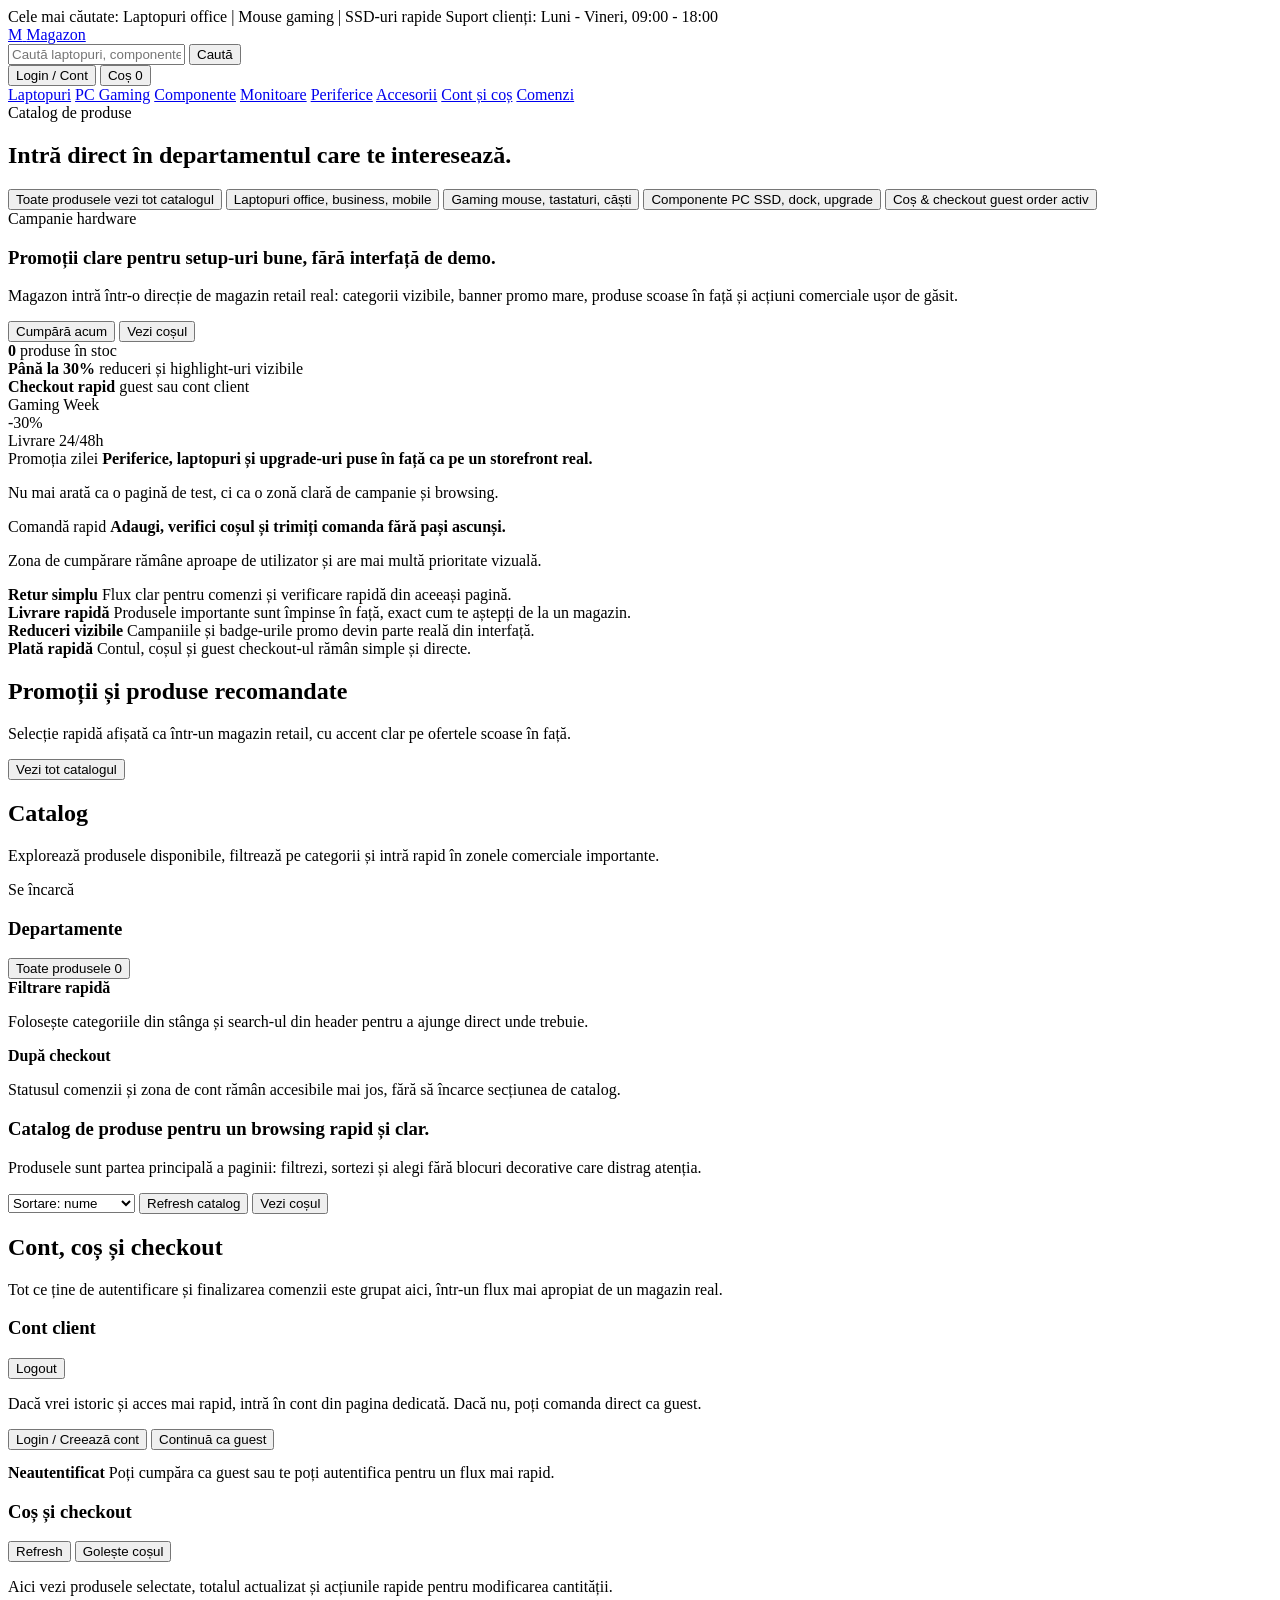
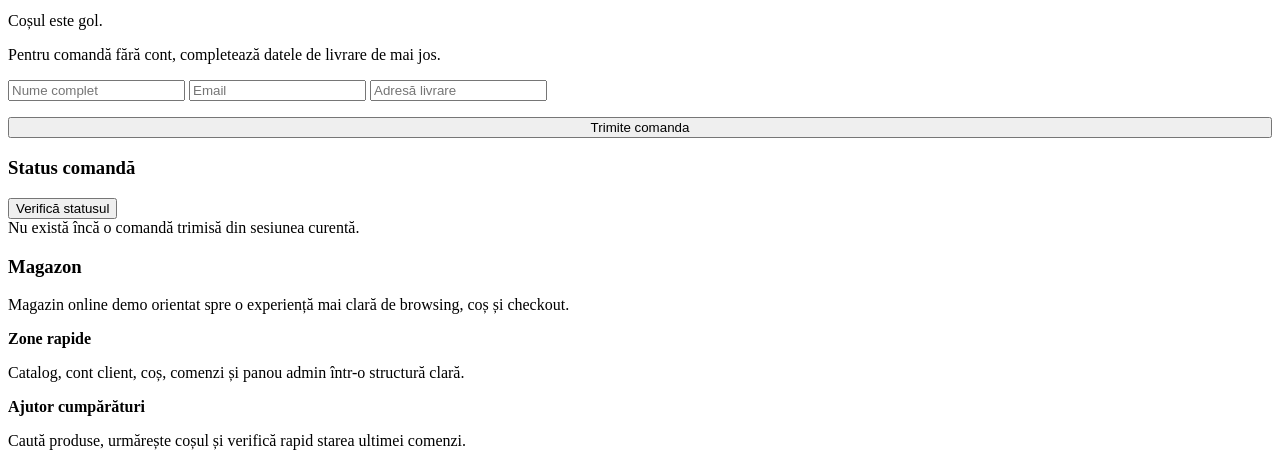
==== frontend/public/index.html @ 5ca39d5e "add admin 2" ====
<!DOCTYPE html>
<html lang="ro">
  <head>
    <meta charset="UTF-8" />
    <meta name="viewport" content="width=device-width, initial-scale=1.0" />
    <title>Magazon</title>
    <link rel="stylesheet" href="/assets/css/storefront.css" />
  </head>
  <body>
    <div class="topbar">
      <div class="topbar-inner">
        <span>Cele mai căutate: Laptopuri office | Mouse gaming | SSD-uri rapide</span>
        <span>Suport clienți: Luni - Vineri, 09:00 - 18:00</span>
      </div>
    </div>

      <header class="header">
      <div class="header-inner">
        <a class="logo" href="#hero" aria-label="Magazon">
          <span class="logo-mark">M</span>
          <span>Magazon</span>
        </a>
        <div class="search">
          <input id="search-input" placeholder="Caută laptopuri, componente, periferice, accesorii..." oninput="renderProducts()" />
          <button onclick="renderProducts()">Caută</button>
        </div>
        <div class="header-actions">
          <button class="icon-button" id="account-button" onclick="openAccount()">Login / Cont</button>
          <button class="icon-button cart-button" onclick="focusCart()">Coș <span id="cart-count">0</span></button>
        </div>
      </div>
      <nav class="nav">
        <div class="nav-inner">
          <a href="#hero">Laptopuri</a>
          <a href="#hero">PC Gaming</a>
          <a href="#hero">Componente</a>
          <a href="#hero">Monitoare</a>
          <a href="#hero">Periferice</a>
          <a href="#hero">Accesorii</a>
          <a href="#hero">Cont și coș</a>
          <a href="#hero">Comenzi</a>
          <a href="/admin.html" id="admin-nav" style="display:none;">Panou admin</a>
        </div>
      </nav>
    </header>

    <div class="shell">
      <section class="hero hero-retail" id="hero">
        <aside class="hero-side retail-menu">
          <div class="menu-head">
            <span class="eyebrow dark">Catalog de produse</span>
            <h2>Intră direct în departamentul care te interesează.</h2>
          </div>
          <div class="rail-list">
            <button class="rail-item" onclick="selectCategory(null)">Toate produsele <span>vezi tot catalogul</span></button>
            <button class="rail-item" onclick="selectCategory(null)">Laptopuri <span>office, business, mobile</span></button>
            <button class="rail-item" onclick="selectCategory(null)">Gaming <span>mouse, tastaturi, căști</span></button>
            <button class="rail-item" onclick="selectCategory(null)">Componente PC <span>SSD, dock, upgrade</span></button>
            <button class="rail-item" onclick="focusCart()">Coș & checkout <span>guest order activ</span></button>
          </div>
        </aside>

        <article class="hero-card retail-banner">
          <div class="banner-content">
            <span class="eyebrow">Campanie hardware</span>
            <h1>Promoții clare pentru setup-uri bune, fără interfață de demo.</h1>
            <p>
              Magazon intră într-o direcție de magazin retail real: categorii vizibile, banner promo
              mare, produse scoase în față și acțiuni comerciale ușor de găsit.
            </p>
            <div class="hero-actions">
              <button class="primary" onclick="selectCategory(null)">Cumpără acum</button>
              <button class="secondary" onclick="focusCart()">Vezi coșul</button>
            </div>
            <div class="hero-metrics">
              <div class="metric highlight">
                <strong id="all-count">0</strong>
                <span>produse în stoc</span>
              </div>
              <div class="metric">
                <strong>Până la 30%</strong>
                <span>reduceri și highlight-uri vizibile</span>
              </div>
              <div class="metric">
                <strong>Checkout rapid</strong>
                <span>guest sau cont client</span>
              </div>
            </div>
          </div>
          <div class="banner-flash flash-one">Gaming Week</div>
          <div class="banner-flash flash-two">-30%</div>
          <div class="banner-flash flash-three">Livrare 24/48h</div>
        </article>

        <div class="hero-offers retail-offers">
          <article class="offer-card statement-card">
            <span class="category-badge warm">Promoția zilei</span>
            <strong>Periferice, laptopuri și upgrade-uri puse în față ca pe un storefront real.</strong>
            <p>Nu mai arată ca o pagină de test, ci ca o zonă clară de campanie și browsing.</p>
          </article>
          <article class="offer-card accent-card">
            <span class="category-badge cool">Comandă rapid</span>
            <strong>Adaugi, verifici coșul și trimiți comanda fără pași ascunși.</strong>
            <p>Zona de cumpărare rămâne aproape de utilizator și are mai multă prioritate vizuală.</p>
          </article>
        </div>
      </section>

      <section class="service-strip">
        <article class="service-pill">
          <strong>Retur simplu</strong>
          <span>Flux clar pentru comenzi și verificare rapidă din aceeași pagină.</span>
        </article>
        <article class="service-pill">
          <strong>Livrare rapidă</strong>
          <span>Produsele importante sunt împinse în față, exact cum te aștepți de la un magazin.</span>
        </article>
        <article class="service-pill">
          <strong>Reduceri vizibile</strong>
          <span>Campaniile și badge-urile promo devin parte reală din interfață.</span>
        </article>
        <article class="service-pill">
          <strong>Plată rapidă</strong>
          <span>Contul, coșul și guest checkout-ul rămân simple și directe.</span>
        </article>
      </section>

      <section class="section storefront-hidden">
        <div class="featured-head">
          <div>
            <h2>Promoții și produse recomandate</h2>
            <p>Selecție rapidă afișată ca într-un magazin retail, cu accent clar pe ofertele scoase în față.</p>
          </div>
          <button class="secondary" onclick="document.getElementById('catalog').scrollIntoView({ behavior: 'smooth' })">Vezi tot catalogul</button>
        </div>
        <div class="featured-grid" id="featured-products"></div>
      </section>

      <section class="section storefront-hidden" id="catalog">
        <div class="section-head">
          <div>
            <h2>Catalog</h2>
            <p class="section-subtitle">
              Explorează produsele disponibile, filtrează pe categorii și intră rapid în zonele comerciale importante.
            </p>
          </div>
          <span class="status-badge" id="catalog-status">Se încarcă</span>
        </div>

        <div class="catalog-layout">
          <aside class="catalog-side">
            <section class="panel">
              <div class="panel-head">
                <h3 class="panel-title">Departamente</h3>
              </div>
              <div class="category-list" id="category-list">
                <button class="category-item active" onclick="selectCategory(null)">Toate produsele <span>0</span></button>
              </div>
            </section>

            <section class="mini-stack">
              <article class="mini-card">
                <strong>Filtrare rapidă</strong>
                <p>Folosește categoriile din stânga și search-ul din header pentru a ajunge direct unde trebuie.</p>
              </article>
              <article class="mini-card">
                <strong>După checkout</strong>
                <p>Statusul comenzii și zona de cont rămân accesibile mai jos, fără să încarce secțiunea de catalog.</p>
              </article>
            </section>
          </aside>

          <div class="catalog-main">
            <article class="catalog-banner">
              <h1>Catalog de produse pentru un browsing rapid și clar.</h1>
              <p>
                Produsele sunt partea principală a paginii: filtrezi, sortezi și alegi fără blocuri decorative care distrag atenția.
              </p>
            </article>

            <div class="toolbar">
              <select id="sort-select" onchange="renderProducts()">
                <option value="name">Sortare: nume</option>
                <option value="price-asc">Preț crescător</option>
                <option value="price-desc">Preț descrescător</option>
              </select>
              <button class="secondary" onclick="loadProducts()">Refresh catalog</button>
              <button class="secondary" onclick="focusCart()">Vezi coșul</button>
            </div>

            <div class="product-grid" id="products"></div>
          </div>
        </div>
      </section>

      <section class="section storefront-hidden" id="workspace">
        <div class="workspace-head">
          <div>
            <h2>Cont, coș și checkout</h2>
            <p>
              Tot ce ține de autentificare și finalizarea comenzii este grupat aici, într-un flux mai apropiat de un magazin real.
            </p>
          </div>
        </div>

        <div class="workspace-grid">
          <section class="panel workspace-panel" id="account">
            <div class="panel-head">
              <h3 class="panel-title">Cont client</h3>
              <button class="secondary" id="logout-button" onclick="logout()">Logout</button>
            </div>
            <div class="account-content">
              <p class="workspace-copy">
                Dacă vrei istoric și acces mai rapid, intră în cont din pagina dedicată. Dacă nu, poți comanda direct ca guest.
              </p>
              <div class="account-actions">
                <button class="primary" onclick="goToLogin()">Login / Creează cont</button>
                <button class="secondary" onclick="focusCart()">Continuă ca guest</button>
              </div>
              <div class="user-box" style="margin-top: 14px;">
                <strong id="user-state">Neautentificat</strong>
                <span class="muted" id="user-role">Poți cumpăra ca guest sau te poți autentifica pentru un flux mai rapid.</span>
              </div>
            </div>
          </section>

          <section class="panel workspace-panel" id="cart">
            <div class="panel-head">
              <h3 class="panel-title">Coș și checkout</h3>
              <div class="cart-actions">
                <button class="secondary" onclick="loadCart()">Refresh</button>
                <button class="secondary" onclick="clearCart()">Golește coșul</button>
              </div>
            </div>
            <div class="cart-content">
              <p class="workspace-copy">
                Aici vezi produsele selectate, totalul actualizat și acțiunile rapide pentru modificarea cantității.
              </p>
              <div id="cart-output">
                <div class="empty">Coșul este gol.</div>
              </div>
              <p class="workspace-copy guest-note" id="guest-note">
                Pentru comandă fără cont, completează datele de livrare de mai jos.
              </p>
              <div class="guest-checkout" id="guest-checkout-fields">
                <input id="guest-name" placeholder="Nume complet" autocomplete="name" />
                <input id="guest-email" placeholder="Email" autocomplete="email" />
                <input id="guest-address" placeholder="Adresă livrare" autocomplete="street-address" />
              </div>
              <button class="primary" style="width:100%; margin-top: 16px;" onclick="placeOrder()">Trimite comanda</button>
            </div>
          </section>
        </div>
      </section>

      <section class="section storefront-hidden">
        <section class="panel order-panel" id="orders">
          <div class="panel-head">
            <h3 class="panel-title">Status comandă</h3>
            <button class="secondary" onclick="loadOrder()">Verifică statusul</button>
          </div>
          <div class="order-content" id="order-output">
            <div class="empty">Nu există încă o comandă trimisă din sesiunea curentă.</div>
          </div>
        </section>
      </section>

      <footer class="footer storefront-hidden">
        <div class="footer-grid">
          <div>
            <h3>Magazon</h3>
            <p class="footer-note">
              Magazin online demo orientat spre o experiență mai clară de browsing, coș și checkout.
            </p>
          </div>
          <div>
            <strong>Zone rapide</strong>
            <p class="footer-note">Catalog, cont client, coș, comenzi și panou admin într-o structură clară.</p>
          </div>
          <div>
            <strong>Ajutor cumpărături</strong>
            <p class="footer-note">Caută produse, urmărește coșul și verifică rapid starea ultimei comenzi.</p>
          </div>
        </div>
      </footer>
    </div>

    <div class="toast" id="toast"></div>

    <script type="module" src="/assets/js/storefront.js"></script>
  </body>
</html>
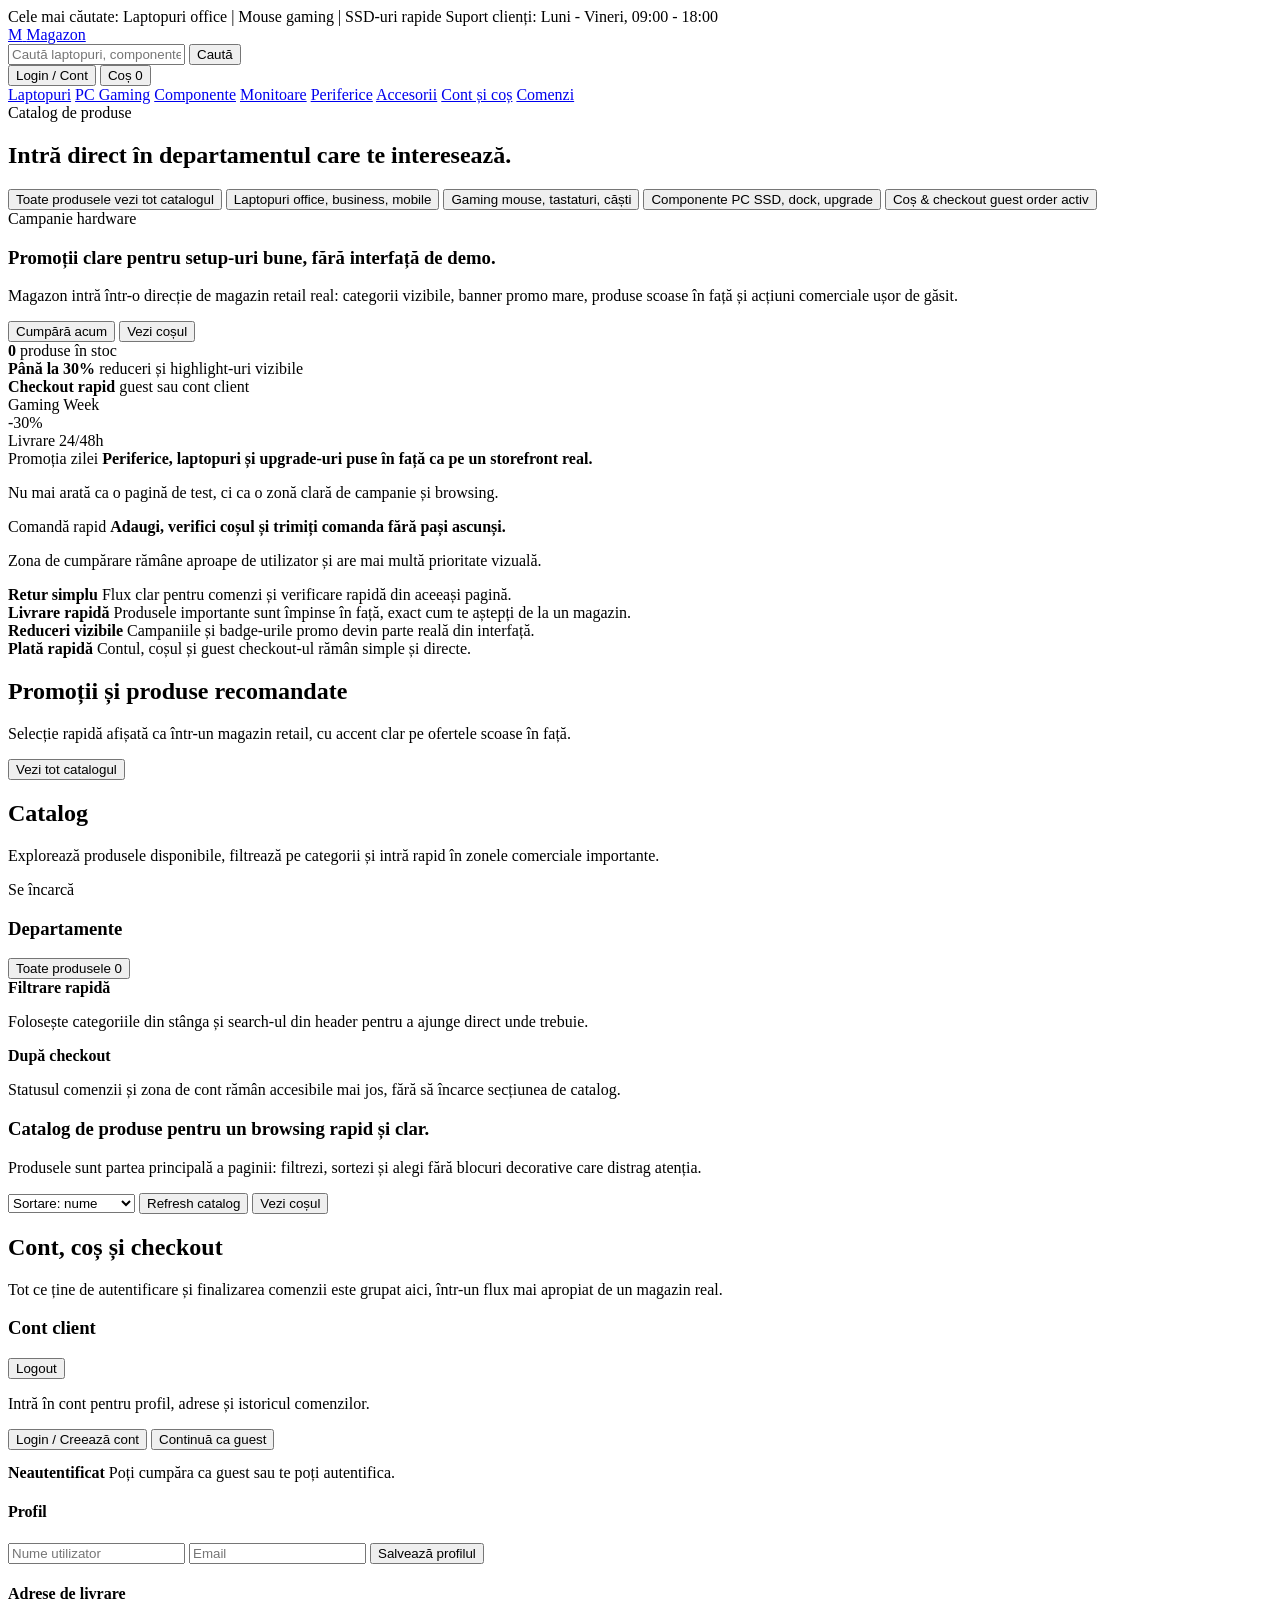
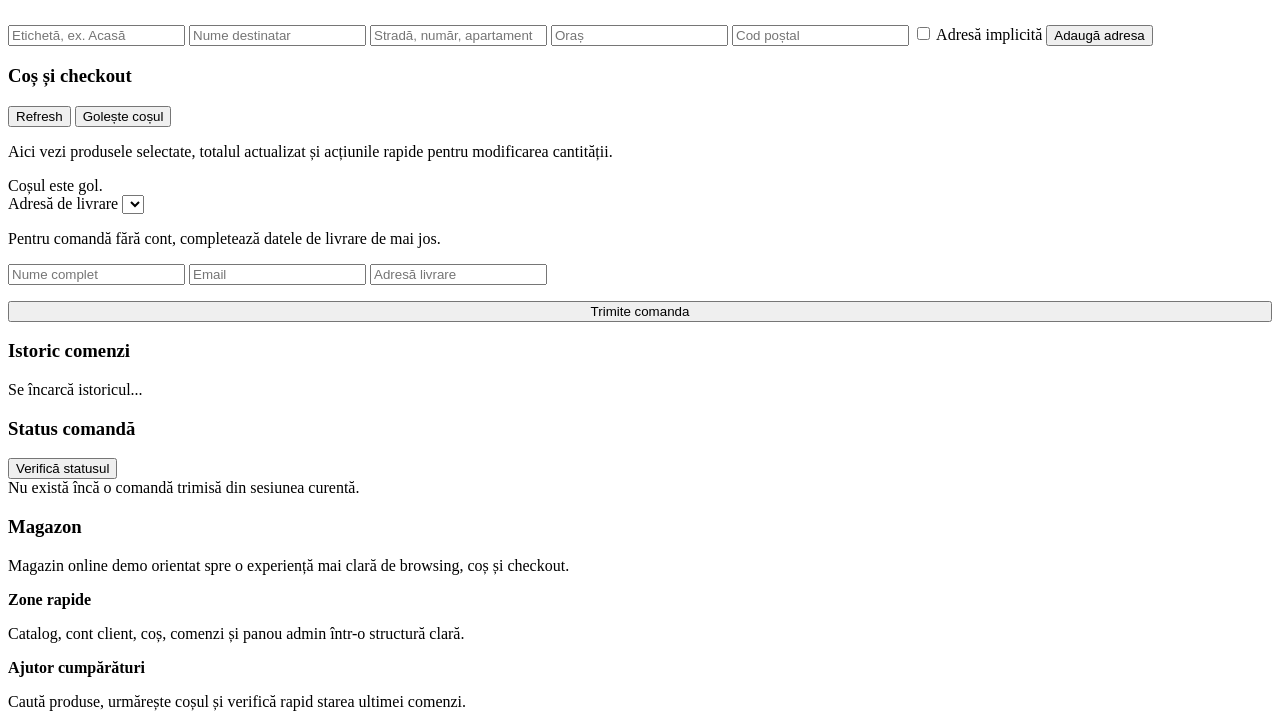
==== commit 1129c1ba: "Harden checkout cancellation payments and customer accounts" ====
--- a/frontend/public/index.html
+++ b/frontend/public/index.html
@@ -210,16 +210,35 @@
               <button class="secondary" id="logout-button" onclick="logout()">Logout</button>
             </div>
             <div class="account-content">
-              <p class="workspace-copy">
-                Dacă vrei istoric și acces mai rapid, intră în cont din pagina dedicată. Dacă nu, poți comanda direct ca guest.
-              </p>
-              <div class="account-actions">
-                <button class="primary" onclick="goToLogin()">Login / Creează cont</button>
-                <button class="secondary" onclick="focusCart()">Continuă ca guest</button>
+              <div class="anonymous-only">
+                <p class="workspace-copy">Intră în cont pentru profil, adrese și istoricul comenzilor.</p>
+                <div class="account-actions">
+                  <button class="primary" onclick="goToLogin()">Login / Creează cont</button>
+                  <button class="secondary" onclick="focusCart()">Continuă ca guest</button>
+                </div>
               </div>
               <div class="user-box" style="margin-top: 14px;">
                 <strong id="user-state">Neautentificat</strong>
-                <span class="muted" id="user-role">Poți cumpăra ca guest sau te poți autentifica pentru un flux mai rapid.</span>
+                <span class="muted" id="user-role">Poți cumpăra ca guest sau te poți autentifica.</span>
+              </div>
+              <div class="authenticated-only hidden account-management">
+                <h4>Profil</h4>
+                <div class="account-form">
+                  <input id="profile-username" placeholder="Nume utilizator" />
+                  <input id="profile-email" type="email" placeholder="Email" />
+                  <button class="secondary" onclick="saveProfile()">Salvează profilul</button>
+                </div>
+                <h4>Adrese de livrare</h4>
+                <div id="address-list" class="stack"></div>
+                <div class="account-form">
+                  <input id="address-label" placeholder="Etichetă, ex. Acasă" />
+                  <input id="address-recipient" placeholder="Nume destinatar" />
+                  <input id="address-line1" placeholder="Stradă, număr, apartament" />
+                  <input id="address-city" placeholder="Oraș" />
+                  <input id="address-postal-code" placeholder="Cod poștal" />
+                  <label><input id="address-default" type="checkbox" /> Adresă implicită</label>
+                  <button class="secondary" onclick="addAddress()">Adaugă adresa</button>
+                </div>
               </div>
             </div>
           </section>
@@ -238,6 +257,10 @@
               </p>
               <div id="cart-output">
                 <div class="empty">Coșul este gol.</div>
+              </div>
+              <div class="authenticated-only hidden member-checkout">
+                <label for="checkout-address">Adresă de livrare</label>
+                <select id="checkout-address"></select>
               </div>
               <p class="workspace-copy guest-note" id="guest-note">
                 Pentru comandă fără cont, completează datele de livrare de mai jos.
@@ -253,6 +276,17 @@
         </div>
       </section>
 
+      <section class="section storefront-hidden authenticated-only hidden">
+        <section class="panel order-panel">
+          <div class="panel-head">
+            <h3 class="panel-title">Istoric comenzi</h3>
+          </div>
+          <div class="order-content" id="order-history-output">
+            <div class="empty">Se încarcă istoricul...</div>
+          </div>
+        </section>
+      </section>
+
       <section class="section storefront-hidden">
         <section class="panel order-panel" id="orders">
           <div class="panel-head">
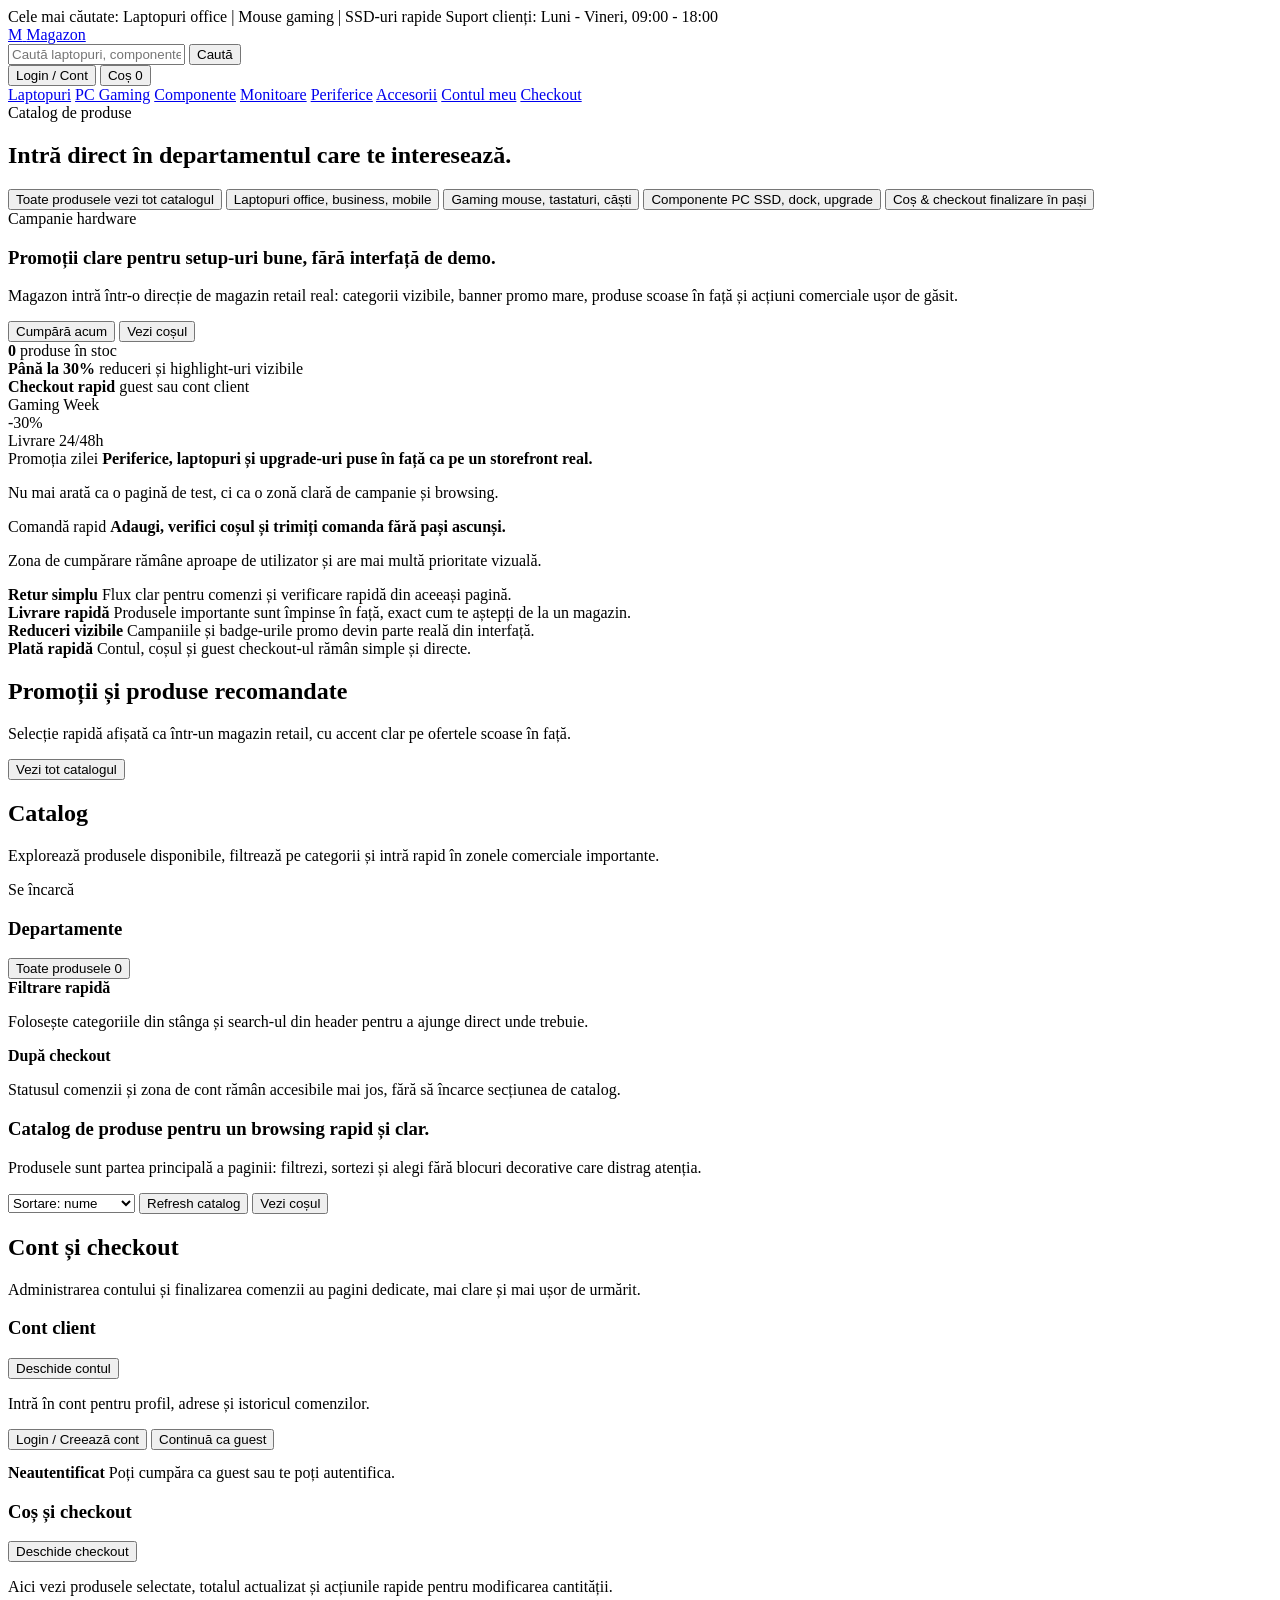
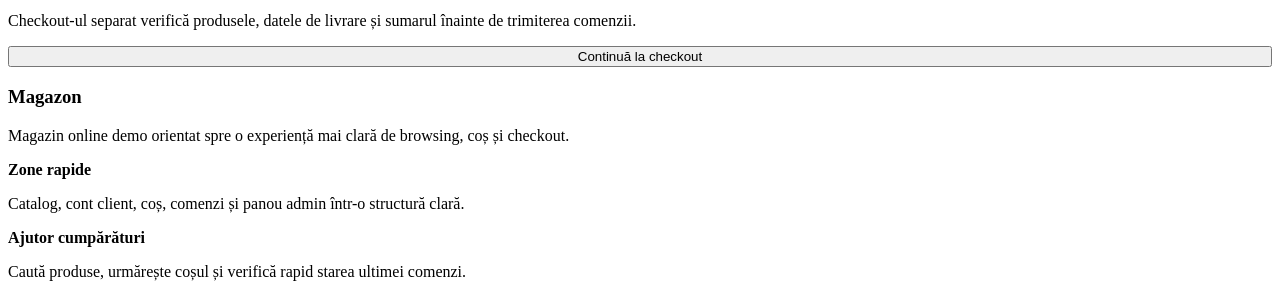
==== commit beb6b7b0: "Add account pages and stepped checkout" ====
--- a/frontend/public/index.html
+++ b/frontend/public/index.html
@@ -37,8 +37,8 @@
           <a href="#hero">Monitoare</a>
           <a href="#hero">Periferice</a>
           <a href="#hero">Accesorii</a>
-          <a href="#hero">Cont și coș</a>
-          <a href="#hero">Comenzi</a>
+          <a href="/account.html">Contul meu</a>
+          <a href="/checkout.html">Checkout</a>
           <a href="/admin.html" id="admin-nav" style="display:none;">Panou admin</a>
         </div>
       </nav>
@@ -56,7 +56,7 @@
             <button class="rail-item" onclick="selectCategory(null)">Laptopuri <span>office, business, mobile</span></button>
             <button class="rail-item" onclick="selectCategory(null)">Gaming <span>mouse, tastaturi, căști</span></button>
             <button class="rail-item" onclick="selectCategory(null)">Componente PC <span>SSD, dock, upgrade</span></button>
-            <button class="rail-item" onclick="focusCart()">Coș & checkout <span>guest order activ</span></button>
+            <button class="rail-item" onclick="focusCart()">Coș & checkout <span>finalizare în pași</span></button>
           </div>
         </aside>
 
@@ -196,18 +196,18 @@
       <section class="section storefront-hidden" id="workspace">
         <div class="workspace-head">
           <div>
-            <h2>Cont, coș și checkout</h2>
+            <h2>Cont și checkout</h2>
             <p>
-              Tot ce ține de autentificare și finalizarea comenzii este grupat aici, într-un flux mai apropiat de un magazin real.
+              Administrarea contului și finalizarea comenzii au pagini dedicate, mai clare și mai ușor de urmărit.
             </p>
           </div>
         </div>
 
         <div class="workspace-grid">
-          <section class="panel workspace-panel" id="account">
+          <section class="panel workspace-panel">
             <div class="panel-head">
               <h3 class="panel-title">Cont client</h3>
-              <button class="secondary" id="logout-button" onclick="logout()">Logout</button>
+              <button class="secondary" onclick="openAccount()">Deschide contul</button>
             </div>
             <div class="account-content">
               <div class="anonymous-only">
@@ -221,82 +221,27 @@
                 <strong id="user-state">Neautentificat</strong>
                 <span class="muted" id="user-role">Poți cumpăra ca guest sau te poți autentifica.</span>
               </div>
-              <div class="authenticated-only hidden account-management">
-                <h4>Profil</h4>
-                <div class="account-form">
-                  <input id="profile-username" placeholder="Nume utilizator" />
-                  <input id="profile-email" type="email" placeholder="Email" />
-                  <button class="secondary" onclick="saveProfile()">Salvează profilul</button>
-                </div>
-                <h4>Adrese de livrare</h4>
-                <div id="address-list" class="stack"></div>
-                <div class="account-form">
-                  <input id="address-label" placeholder="Etichetă, ex. Acasă" />
-                  <input id="address-recipient" placeholder="Nume destinatar" />
-                  <input id="address-line1" placeholder="Stradă, număr, apartament" />
-                  <input id="address-city" placeholder="Oraș" />
-                  <input id="address-postal-code" placeholder="Cod poștal" />
-                  <label><input id="address-default" type="checkbox" /> Adresă implicită</label>
-                  <button class="secondary" onclick="addAddress()">Adaugă adresa</button>
-                </div>
-              </div>
             </div>
           </section>
 
-          <section class="panel workspace-panel" id="cart">
+          <section class="panel workspace-panel">
             <div class="panel-head">
               <h3 class="panel-title">Coș și checkout</h3>
               <div class="cart-actions">
-                <button class="secondary" onclick="loadCart()">Refresh</button>
-                <button class="secondary" onclick="clearCart()">Golește coșul</button>
+                <button class="secondary" onclick="focusCart()">Deschide checkout</button>
               </div>
             </div>
             <div class="cart-content">
               <p class="workspace-copy">
                 Aici vezi produsele selectate, totalul actualizat și acțiunile rapide pentru modificarea cantității.
               </p>
-              <div id="cart-output">
-                <div class="empty">Coșul este gol.</div>
-              </div>
-              <div class="authenticated-only hidden member-checkout">
-                <label for="checkout-address">Adresă de livrare</label>
-                <select id="checkout-address"></select>
-              </div>
-              <p class="workspace-copy guest-note" id="guest-note">
-                Pentru comandă fără cont, completează datele de livrare de mai jos.
+              <p class="workspace-copy">
+                Checkout-ul separat verifică produsele, datele de livrare și sumarul înainte de trimiterea comenzii.
               </p>
-              <div class="guest-checkout" id="guest-checkout-fields">
-                <input id="guest-name" placeholder="Nume complet" autocomplete="name" />
-                <input id="guest-email" placeholder="Email" autocomplete="email" />
-                <input id="guest-address" placeholder="Adresă livrare" autocomplete="street-address" />
-              </div>
-              <button class="primary" style="width:100%; margin-top: 16px;" onclick="placeOrder()">Trimite comanda</button>
+              <button class="primary" style="width:100%;" onclick="focusCart()">Continuă la checkout</button>
             </div>
           </section>
         </div>
-      </section>
-
-      <section class="section storefront-hidden authenticated-only hidden">
-        <section class="panel order-panel">
-          <div class="panel-head">
-            <h3 class="panel-title">Istoric comenzi</h3>
-          </div>
-          <div class="order-content" id="order-history-output">
-            <div class="empty">Se încarcă istoricul...</div>
-          </div>
-        </section>
-      </section>
-
-      <section class="section storefront-hidden">
-        <section class="panel order-panel" id="orders">
-          <div class="panel-head">
-            <h3 class="panel-title">Status comandă</h3>
-            <button class="secondary" onclick="loadOrder()">Verifică statusul</button>
-          </div>
-          <div class="order-content" id="order-output">
-            <div class="empty">Nu există încă o comandă trimisă din sesiunea curentă.</div>
-          </div>
-        </section>
       </section>
 
       <footer class="footer storefront-hidden">
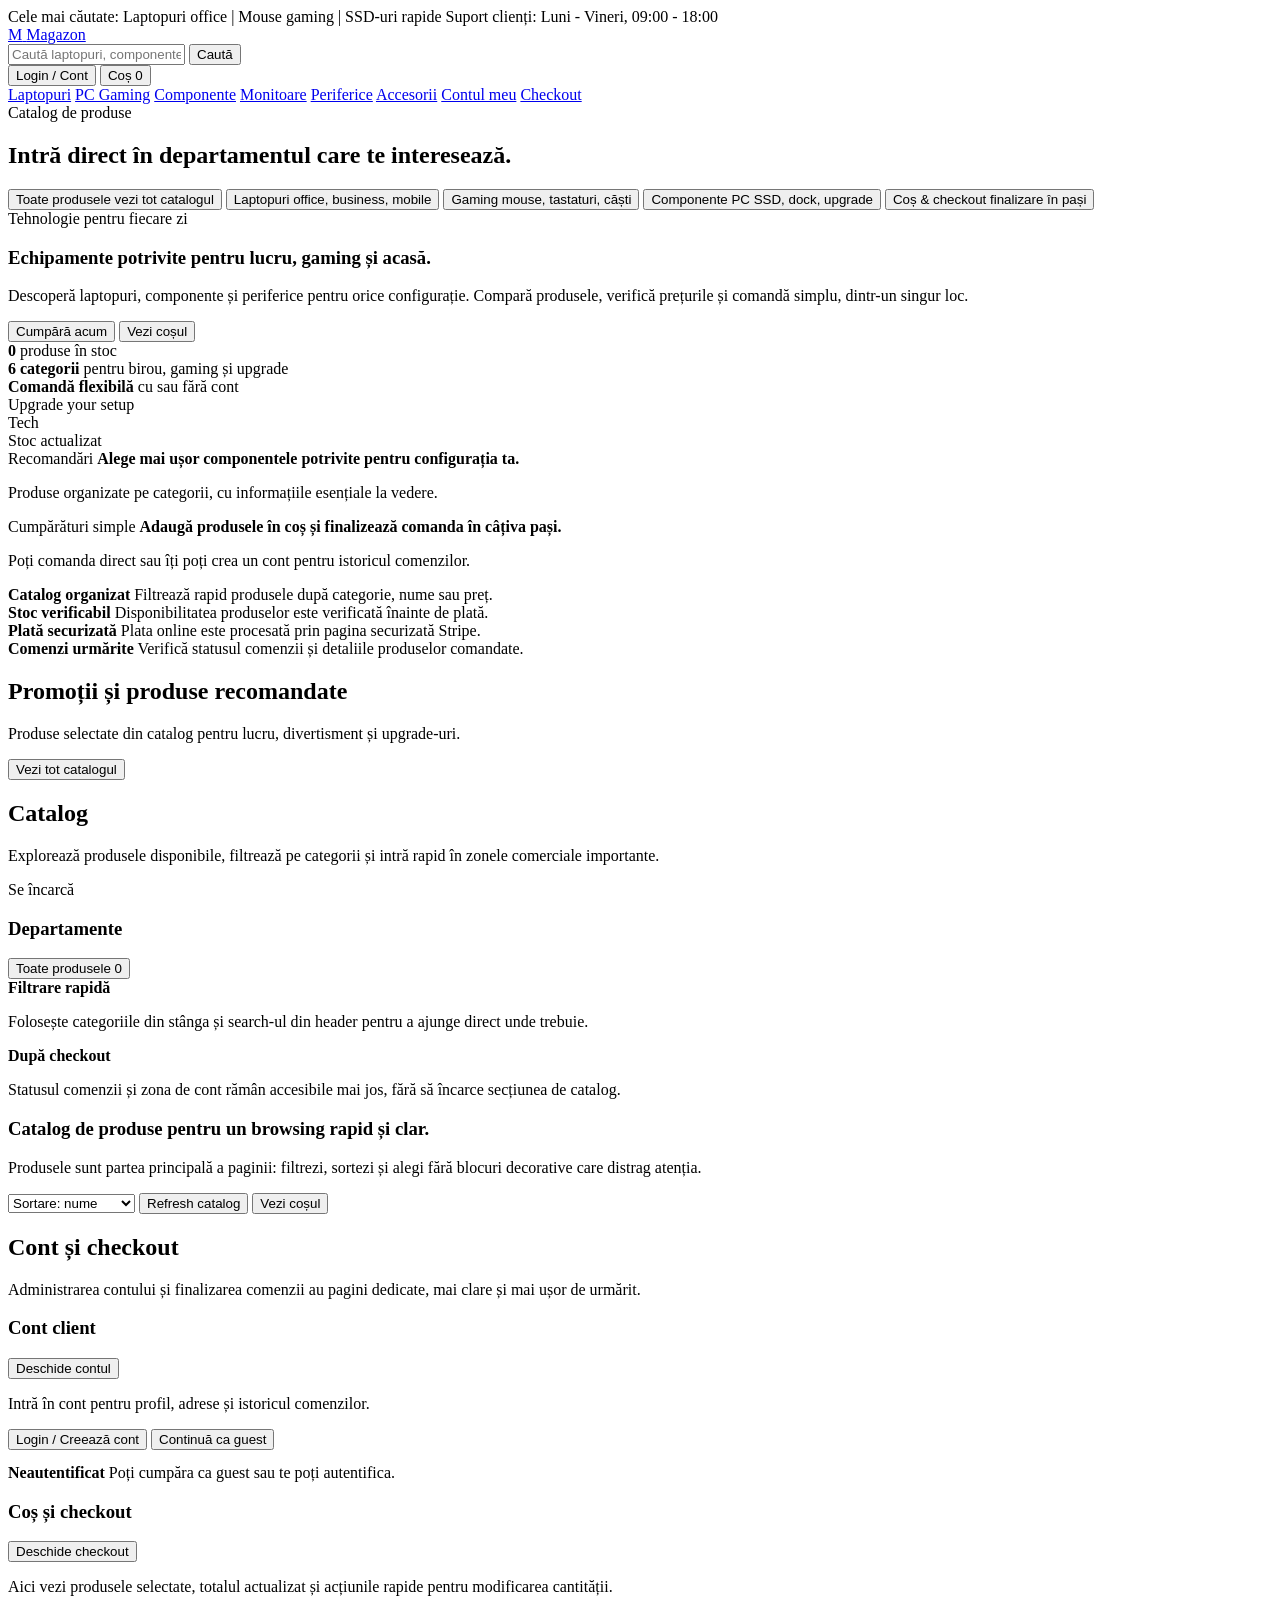
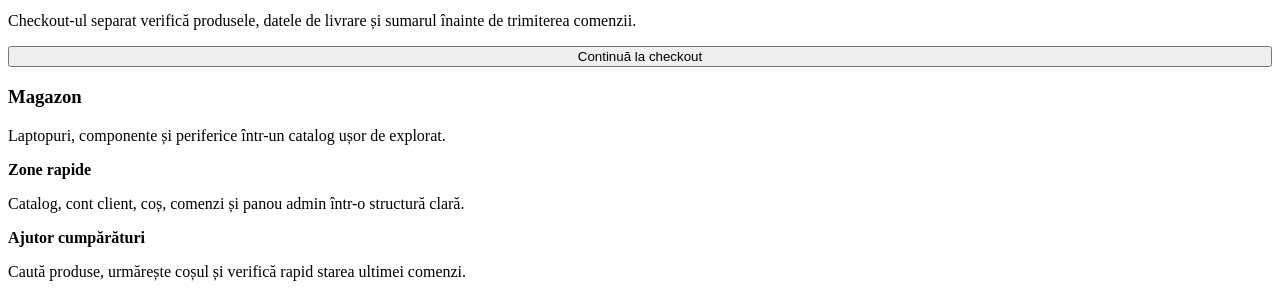
==== commit 5835bef3: "fix frontend" ====
--- a/frontend/public/index.html
+++ b/frontend/public/index.html
@@ -4,7 +4,7 @@
     <meta charset="UTF-8" />
     <meta name="viewport" content="width=device-width, initial-scale=1.0" />
     <title>Magazon</title>
-    <link rel="stylesheet" href="/assets/css/storefront.css" />
+    <link rel="stylesheet" href="/assets/css/storefront.css?v=7" />
   </head>
   <body>
     <div class="topbar">
@@ -14,15 +14,15 @@
       </div>
     </div>
 
-      <header class="header">
+    <header class="header">
       <div class="header-inner">
-        <a class="logo" href="#hero" aria-label="Magazon">
+        <a class="logo" href="/" aria-label="Magazon">
           <span class="logo-mark">M</span>
           <span>Magazon</span>
         </a>
         <div class="search">
           <input id="search-input" placeholder="Caută laptopuri, componente, periferice, accesorii..." oninput="renderProducts()" />
-          <button onclick="renderProducts()">Caută</button>
+          <button onclick="browseCatalog()">Caută</button>
         </div>
         <div class="header-actions">
           <button class="icon-button" id="account-button" onclick="openAccount()">Login / Cont</button>
@@ -31,12 +31,12 @@
       </div>
       <nav class="nav">
         <div class="nav-inner">
-          <a href="#hero">Laptopuri</a>
-          <a href="#hero">PC Gaming</a>
-          <a href="#hero">Componente</a>
-          <a href="#hero">Monitoare</a>
-          <a href="#hero">Periferice</a>
-          <a href="#hero">Accesorii</a>
+          <a href="#catalog" onclick="browseCatalog('Laptopuri'); return false;">Laptopuri</a>
+          <a href="#catalog" onclick="browseCatalog('Gaming'); return false;">PC Gaming</a>
+          <a href="#catalog" onclick="browseCatalog('Componente'); return false;">Componente</a>
+          <a href="#catalog" onclick="browseCatalog('Monitoare'); return false;">Monitoare</a>
+          <a href="#catalog" onclick="browseCatalog('Periferice'); return false;">Periferice</a>
+          <a href="#catalog" onclick="browseCatalog('Accesorii'); return false;">Accesorii</a>
           <a href="/account.html">Contul meu</a>
           <a href="/checkout.html">Checkout</a>
           <a href="/admin.html" id="admin-nav" style="display:none;">Panou admin</a>
@@ -52,24 +52,24 @@
             <h2>Intră direct în departamentul care te interesează.</h2>
           </div>
           <div class="rail-list">
-            <button class="rail-item" onclick="selectCategory(null)">Toate produsele <span>vezi tot catalogul</span></button>
-            <button class="rail-item" onclick="selectCategory(null)">Laptopuri <span>office, business, mobile</span></button>
-            <button class="rail-item" onclick="selectCategory(null)">Gaming <span>mouse, tastaturi, căști</span></button>
-            <button class="rail-item" onclick="selectCategory(null)">Componente PC <span>SSD, dock, upgrade</span></button>
+            <button class="rail-item" onclick="browseCatalog()">Toate produsele <span>vezi tot catalogul</span></button>
+            <button class="rail-item" onclick="browseCatalog('Laptopuri')">Laptopuri <span>office, business, mobile</span></button>
+            <button class="rail-item" onclick="browseCatalog('Gaming')">Gaming <span>mouse, tastaturi, căști</span></button>
+            <button class="rail-item" onclick="browseCatalog('Componente')">Componente PC <span>SSD, dock, upgrade</span></button>
             <button class="rail-item" onclick="focusCart()">Coș & checkout <span>finalizare în pași</span></button>
           </div>
         </aside>
 
         <article class="hero-card retail-banner">
           <div class="banner-content">
-            <span class="eyebrow">Campanie hardware</span>
-            <h1>Promoții clare pentru setup-uri bune, fără interfață de demo.</h1>
+            <span class="eyebrow">Tehnologie pentru fiecare zi</span>
+            <h1>Echipamente potrivite pentru lucru, gaming și acasă.</h1>
             <p>
-              Magazon intră într-o direcție de magazin retail real: categorii vizibile, banner promo
-              mare, produse scoase în față și acțiuni comerciale ușor de găsit.
+              Descoperă laptopuri, componente și periferice pentru orice configurație.
+              Compară produsele, verifică prețurile și comandă simplu, dintr-un singur loc.
             </p>
             <div class="hero-actions">
-              <button class="primary" onclick="selectCategory(null)">Cumpără acum</button>
+              <button class="primary" onclick="browseCatalog()">Cumpără acum</button>
               <button class="secondary" onclick="focusCart()">Vezi coșul</button>
             </div>
             <div class="hero-metrics">
@@ -78,65 +78,65 @@
                 <span>produse în stoc</span>
               </div>
               <div class="metric">
-                <strong>Până la 30%</strong>
-                <span>reduceri și highlight-uri vizibile</span>
+                <strong>6 categorii</strong>
+                <span>pentru birou, gaming și upgrade</span>
               </div>
               <div class="metric">
-                <strong>Checkout rapid</strong>
-                <span>guest sau cont client</span>
-              </div>
-            </div>
-          </div>
-          <div class="banner-flash flash-one">Gaming Week</div>
-          <div class="banner-flash flash-two">-30%</div>
-          <div class="banner-flash flash-three">Livrare 24/48h</div>
+                <strong>Comandă flexibilă</strong>
+                <span>cu sau fără cont</span>
+              </div>
+            </div>
+          </div>
+          <div class="banner-flash flash-one">Upgrade your setup</div>
+          <div class="banner-flash flash-two">Tech</div>
+          <div class="banner-flash flash-three">Stoc actualizat</div>
         </article>
 
         <div class="hero-offers retail-offers">
           <article class="offer-card statement-card">
-            <span class="category-badge warm">Promoția zilei</span>
-            <strong>Periferice, laptopuri și upgrade-uri puse în față ca pe un storefront real.</strong>
-            <p>Nu mai arată ca o pagină de test, ci ca o zonă clară de campanie și browsing.</p>
+            <span class="category-badge warm">Recomandări</span>
+            <strong>Alege mai ușor componentele potrivite pentru configurația ta.</strong>
+            <p>Produse organizate pe categorii, cu informațiile esențiale la vedere.</p>
           </article>
           <article class="offer-card accent-card">
-            <span class="category-badge cool">Comandă rapid</span>
-            <strong>Adaugi, verifici coșul și trimiți comanda fără pași ascunși.</strong>
-            <p>Zona de cumpărare rămâne aproape de utilizator și are mai multă prioritate vizuală.</p>
+            <span class="category-badge cool">Cumpărături simple</span>
+            <strong>Adaugă produsele în coș și finalizează comanda în câțiva pași.</strong>
+            <p>Poți comanda direct sau îți poți crea un cont pentru istoricul comenzilor.</p>
           </article>
         </div>
       </section>
 
       <section class="service-strip">
         <article class="service-pill">
-          <strong>Retur simplu</strong>
-          <span>Flux clar pentru comenzi și verificare rapidă din aceeași pagină.</span>
-        </article>
-        <article class="service-pill">
-          <strong>Livrare rapidă</strong>
-          <span>Produsele importante sunt împinse în față, exact cum te aștepți de la un magazin.</span>
-        </article>
-        <article class="service-pill">
-          <strong>Reduceri vizibile</strong>
-          <span>Campaniile și badge-urile promo devin parte reală din interfață.</span>
-        </article>
-        <article class="service-pill">
-          <strong>Plată rapidă</strong>
-          <span>Contul, coșul și guest checkout-ul rămân simple și directe.</span>
-        </article>
-      </section>
-
-      <section class="section storefront-hidden">
+          <strong>Catalog organizat</strong>
+          <span>Filtrează rapid produsele după categorie, nume sau preț.</span>
+        </article>
+        <article class="service-pill">
+          <strong>Stoc verificabil</strong>
+          <span>Disponibilitatea produselor este verificată înainte de plată.</span>
+        </article>
+        <article class="service-pill">
+          <strong>Plată securizată</strong>
+          <span>Plata online este procesată prin pagina securizată Stripe.</span>
+        </article>
+        <article class="service-pill">
+          <strong>Comenzi urmărite</strong>
+          <span>Verifică statusul comenzii și detaliile produselor comandate.</span>
+        </article>
+      </section>
+
+      <section class="section">
         <div class="featured-head">
           <div>
             <h2>Promoții și produse recomandate</h2>
-            <p>Selecție rapidă afișată ca într-un magazin retail, cu accent clar pe ofertele scoase în față.</p>
+            <p>Produse selectate din catalog pentru lucru, divertisment și upgrade-uri.</p>
           </div>
           <button class="secondary" onclick="document.getElementById('catalog').scrollIntoView({ behavior: 'smooth' })">Vezi tot catalogul</button>
         </div>
         <div class="featured-grid" id="featured-products"></div>
       </section>
 
-      <section class="section storefront-hidden" id="catalog">
+      <section class="section" id="catalog">
         <div class="section-head">
           <div>
             <h2>Catalog</h2>
@@ -193,7 +193,7 @@
         </div>
       </section>
 
-      <section class="section storefront-hidden" id="workspace">
+      <section class="section" id="workspace">
         <div class="workspace-head">
           <div>
             <h2>Cont și checkout</h2>
@@ -244,12 +244,12 @@
         </div>
       </section>
 
-      <footer class="footer storefront-hidden">
+      <footer class="footer">
         <div class="footer-grid">
           <div>
             <h3>Magazon</h3>
             <p class="footer-note">
-              Magazin online demo orientat spre o experiență mai clară de browsing, coș și checkout.
+              Laptopuri, componente și periferice într-un catalog ușor de explorat.
             </p>
           </div>
           <div>
@@ -266,6 +266,6 @@
 
     <div class="toast" id="toast"></div>
 
-    <script type="module" src="/assets/js/storefront.js"></script>
+    <script type="module" src="/assets/js/storefront.js?v=6"></script>
   </body>
 </html>
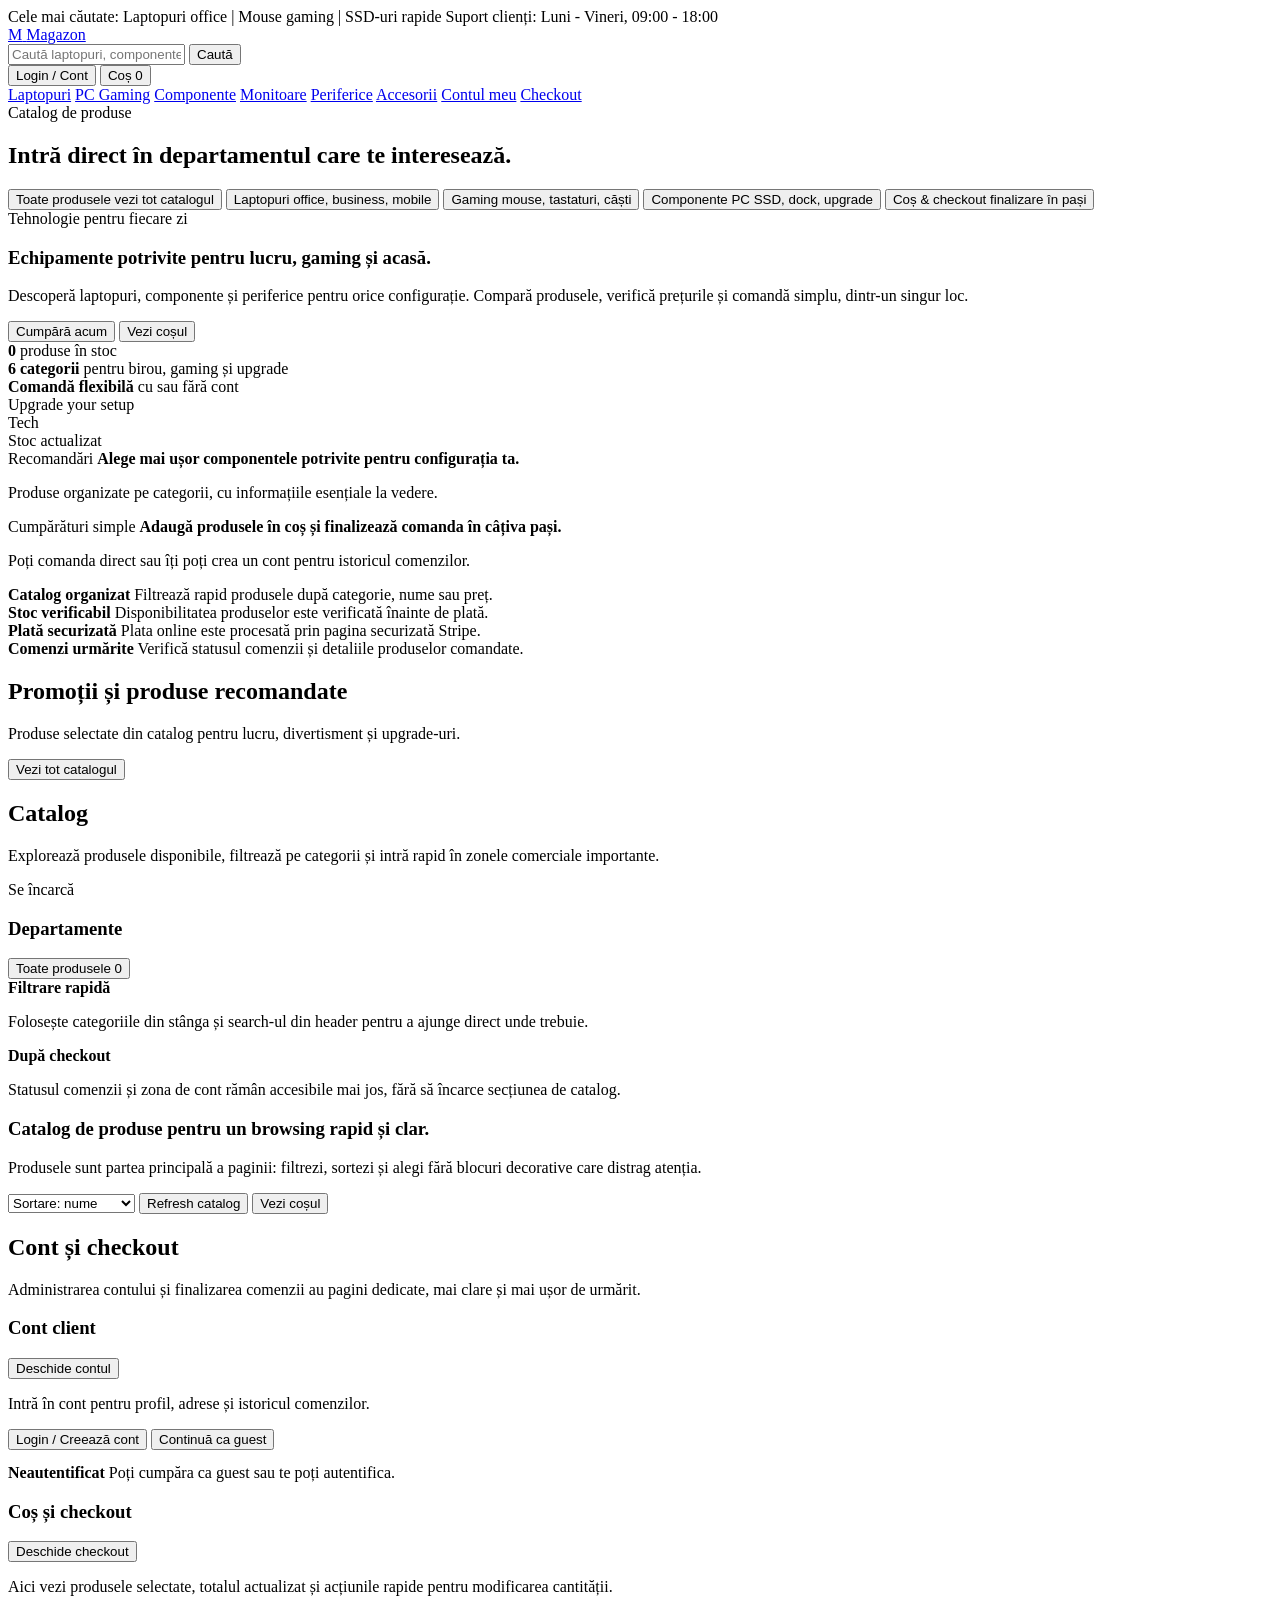
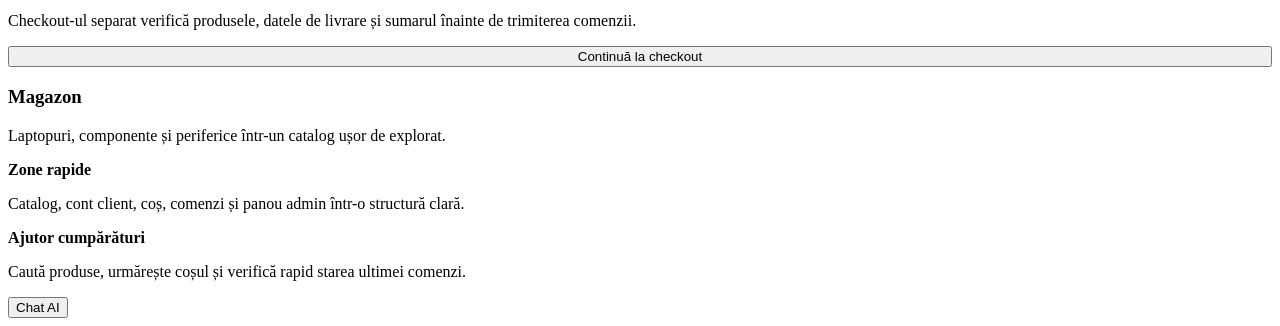
==== commit ca5993bd: "Add Ollama chat service" ====
--- a/frontend/public/index.html
+++ b/frontend/public/index.html
@@ -264,8 +264,31 @@
       </footer>
     </div>
 
+    <div class="chat-widget" id="chat-widget">
+      <section class="chat-panel" id="chat-panel" hidden aria-label="Chat AI Magazon">
+        <header class="chat-head">
+          <div>
+            <strong>Asistent Magazon</strong>
+            <span>Recomandări rapide pentru cumpărături</span>
+          </div>
+          <button class="chat-close" type="button" onclick="toggleChat()" aria-label="Închide chat">×</button>
+        </header>
+        <div class="chat-messages" id="chat-messages">
+          <div class="chat-message assistant">Salut. Te pot ajuta cu produse, coș, checkout sau cont.</div>
+        </div>
+        <form class="chat-form" onsubmit="sendChatMessage(); return false;">
+          <textarea id="chat-input" rows="1" placeholder="Scrie întrebarea..." onkeydown="handleChatKeydown(event)"></textarea>
+          <button id="chat-send" type="submit">Trimite</button>
+        </form>
+      </section>
+      <button class="chat-toggle" id="chat-toggle" type="button" onclick="toggleChat()" aria-expanded="false">
+        Chat AI
+      </button>
+    </div>
+
     <div class="toast" id="toast"></div>
 
     <script type="module" src="/assets/js/storefront.js?v=6"></script>
+    <script type="module" src="/assets/js/chat/widget.js?v=1"></script>
   </body>
 </html>
